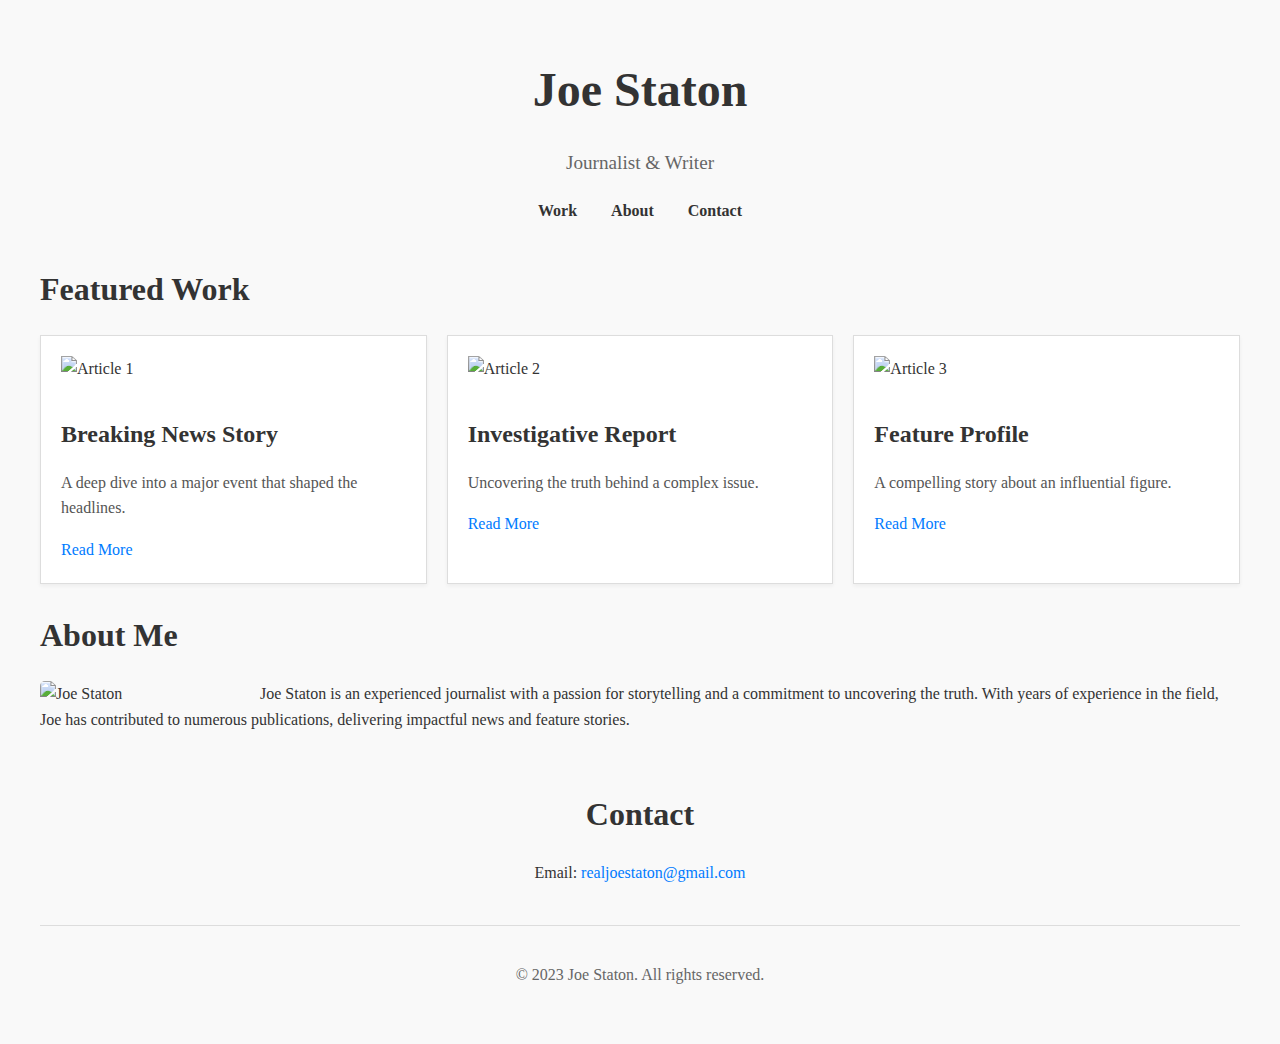
==== index.html @ 26c2cee4 "Create index.html" ====
<!DOCTYPE html>
<html lang="en">
<head>
    <meta charset="UTF-8">
    <meta name="viewport" content="width=device-width, initial-scale=1.0">
    <meta name="description" content="Portfolio of Joe Staton, a journalist and writer.">
    <title>Joe Staton - Journalism Portfolio</title>
    <link href="https://fonts.googleapis.com/css2?family=New+Spirit&display=swap" rel="stylesheet">
    <style>
        /* General Styles */
        body {
            font-family: 'New Spirit', serif;
            line-height: 1.6;
            color: #333;
            max-width: 1200px;
            margin: 0 auto;
            padding: 20px;
            background-color: #f9f9f9;
        }

        /* Header Styles */
        header {
            text-align: center;
            margin-bottom: 40px;
        }
        header h1 {
            font-size: 3em;
            margin-bottom: 10px;
        }
        header p {
            font-size: 1.2em;
            color: #666;
        }

        /* Navigation Styles */
        nav ul {
            list-style: none;
            padding: 0;
        }
        nav li {
            display: inline;
            margin: 0 15px;
        }
        nav a {
            text-decoration: none;
            color: #333;
            font-weight: bold;
        }
        nav a:hover {
            color: #007bff;
        }

        /* Section Headings */
        h2 {
            font-size: 2em;
            margin-bottom: 20px;
        }

        /* Featured Articles Grid */
        .grid {
            display: grid;
            grid-template-columns: repeat(auto-fit, minmax(300px, 1fr));
            gap: 20px;
        }
        .article-card {
            background: #fff;
            border: 1px solid #ddd;
            padding: 20px;
            box-shadow: 0 2px 4px rgba(0,0,0,0.05);
            transition: box-shadow 0.3s ease;
        }
        .article-card:hover {
            box-shadow: 0 4px 8px rgba(0,0,0,0.1);
        }
        .article-card img {
            width: 100%;
            height: auto;
            margin-bottom: 10px;
        }
        .article-card h3 {
            font-size: 1.5em;
            margin-bottom: 10px;
        }
        .article-card p {
            font-size: 1em;
            color: #555;
        }

        /* Links */
        a {
            color: #007bff;
            text-decoration: none;
        }
        a:hover {
            text-decoration: underline;
        }

        /* About Section */
        #about img {
            float: left;
            width: 200px;
            height: auto;
            margin-right: 20px;
            border-radius: 5px;
        }
        #about::after {
            content: "";
            display: table;
            clear: both;
        }

        /* Contact Section */
        #contact {
            text-align: center;
            margin-top: 40px;
        }

        /* Footer */
        footer {
            text-align: center;
            margin-top: 40px;
            padding: 20px;
            border-top: 1px solid #ddd;
            color: #666;
        }

        /* Responsive Design */
        @media (max-width: 600px) {
            body {
                padding: 10px;
            }
            header h1 {
                font-size: 2.5em;
            }
            h2 {
                font-size: 1.8em;
            }
            .article-card h3 {
                font-size: 1.3em;
            }
            nav li {
                display: block;
                margin: 10px 0;
            }
            #about img {
                float: none;
                margin: 0 auto 20px;
                display: block;
            }
        }
    </style>
</head>
<body>
    <!-- Header -->
    <header>
        <h1>Joe Staton</h1>
        <p>Journalist & Writer</p>
        <nav>
            <ul>
                <li><a href="#featured">Work</a></li>
                <li><a href="#about">About</a></li>
                <li><a href="#contact">Contact</a></li>
            </ul>
        </nav>
    </header>

    <!-- Featured Articles Section -->
    <section id="featured">
        <h2>Featured Work</h2>
        <div class="grid">
            <article class="article-card">
                <img src="article1.jpg" alt="Article 1">
                <h3>Breaking News Story</h3>
                <p>A deep dive into a major event that shaped the headlines.</p>
                <a href="#">Read More</a>
            </article>
            <article class="article-card">
                <img src="article2.jpg" alt="Article 2">
                <h3>Investigative Report</h3>
                <p>Uncovering the truth behind a complex issue.</p>
                <a href="#">Read More</a>
            </article>
            <article class="article-card">
                <img src="article3.jpg" alt="Article 3">
                <h3>Feature Profile</h3>
                <p>A compelling story about an influential figure.</p>
                <a href="#">Read More</a>
            </article>
        </div>
    </section>

    <!-- About Section -->
    <section id="about">
        <h2>About Me</h2>
        <img src="joe.jpg" alt="Joe Staton">
        <p>Joe Staton is an experienced journalist with a passion for storytelling and a commitment to uncovering the truth. With years of experience in the field, Joe has contributed to numerous publications, delivering impactful news and feature stories.</p>
    </section>

    <!-- Contact Section -->
    <section id="contact">
        <h2>Contact</h2>
        <p>Email: <a href="mailto:realjoestaton@gmail.com">realjoestaton@gmail.com</a></p>
    </section>

    <!-- Footer -->
    <footer>
        <p>© 2023 Joe Staton. All rights reserved.</p>
    </footer>
</body>
</html>
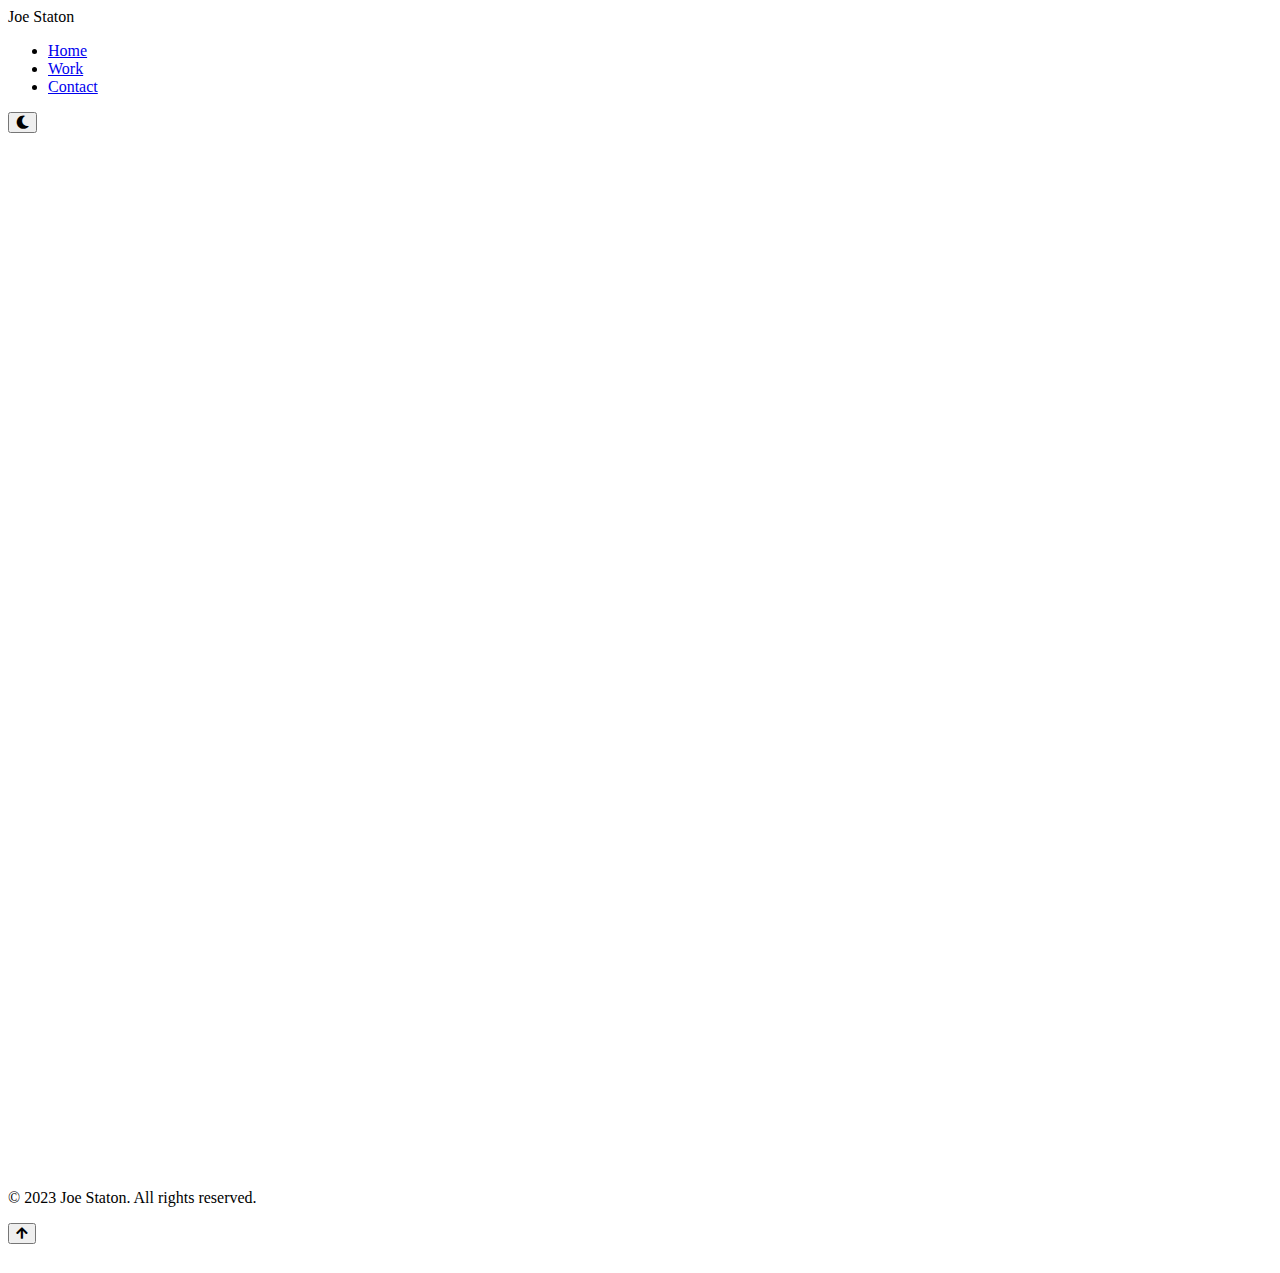
==== commit 3fbc8f27: "Update index.html" ====
--- a/index.html
+++ b/index.html
@@ -3,208 +3,88 @@
 <head>
     <meta charset="UTF-8">
     <meta name="viewport" content="width=device-width, initial-scale=1.0">
+    <title>Joe Staton - Journalism Portfolio</title>
     <meta name="description" content="Portfolio of Joe Staton, a journalist and writer.">
-    <title>Joe Staton - Journalism Portfolio</title>
-    <link href="https://fonts.googleapis.com/css2?family=New+Spirit&display=swap" rel="stylesheet">
-    <style>
-        /* General Styles */
-        body {
-            font-family: 'New Spirit', serif;
-            line-height: 1.6;
-            color: #333;
-            max-width: 1200px;
-            margin: 0 auto;
-            padding: 20px;
-            background-color: #f9f9f9;
-        }
-
-        /* Header Styles */
-        header {
-            text-align: center;
-            margin-bottom: 40px;
-        }
-        header h1 {
-            font-size: 3em;
-            margin-bottom: 10px;
-        }
-        header p {
-            font-size: 1.2em;
-            color: #666;
-        }
-
-        /* Navigation Styles */
-        nav ul {
-            list-style: none;
-            padding: 0;
-        }
-        nav li {
-            display: inline;
-            margin: 0 15px;
-        }
-        nav a {
-            text-decoration: none;
-            color: #333;
-            font-weight: bold;
-        }
-        nav a:hover {
-            color: #007bff;
-        }
-
-        /* Section Headings */
-        h2 {
-            font-size: 2em;
-            margin-bottom: 20px;
-        }
-
-        /* Featured Articles Grid */
-        .grid {
-            display: grid;
-            grid-template-columns: repeat(auto-fit, minmax(300px, 1fr));
-            gap: 20px;
-        }
-        .article-card {
-            background: #fff;
-            border: 1px solid #ddd;
-            padding: 20px;
-            box-shadow: 0 2px 4px rgba(0,0,0,0.05);
-            transition: box-shadow 0.3s ease;
-        }
-        .article-card:hover {
-            box-shadow: 0 4px 8px rgba(0,0,0,0.1);
-        }
-        .article-card img {
-            width: 100%;
-            height: auto;
-            margin-bottom: 10px;
-        }
-        .article-card h3 {
-            font-size: 1.5em;
-            margin-bottom: 10px;
-        }
-        .article-card p {
-            font-size: 1em;
-            color: #555;
-        }
-
-        /* Links */
-        a {
-            color: #007bff;
-            text-decoration: none;
-        }
-        a:hover {
-            text-decoration: underline;
-        }
-
-        /* About Section */
-        #about img {
-            float: left;
-            width: 200px;
-            height: auto;
-            margin-right: 20px;
-            border-radius: 5px;
-        }
-        #about::after {
-            content: "";
-            display: table;
-            clear: both;
-        }
-
-        /* Contact Section */
-        #contact {
-            text-align: center;
-            margin-top: 40px;
-        }
-
-        /* Footer */
-        footer {
-            text-align: center;
-            margin-top: 40px;
-            padding: 20px;
-            border-top: 1px solid #ddd;
-            color: #666;
-        }
-
-        /* Responsive Design */
-        @media (max-width: 600px) {
-            body {
-                padding: 10px;
-            }
-            header h1 {
-                font-size: 2.5em;
-            }
-            h2 {
-                font-size: 1.8em;
-            }
-            .article-card h3 {
-                font-size: 1.3em;
-            }
-            nav li {
-                display: block;
-                margin: 10px 0;
-            }
-            #about img {
-                float: none;
-                margin: 0 auto 20px;
-                display: block;
-            }
-        }
-    </style>
+    <meta property="og:title" content="Joe Staton - Journalism Portfolio">
+    <meta property="og:description" content="Explore the journalism work of Joe Staton.">
+    <meta property="og:image" content="images/og-image.jpg">
+    <meta property="og:url" content="https://yourdomain.com">
+    <link href="https://fonts.googleapis.com/css2?family=Newsreader&family=Open+Sans&display=swap" rel="stylesheet">
+    <link rel="stylesheet" href="css/style.css">
+    <link rel="stylesheet" href="https://cdnjs.cloudflare.com/ajax/libs/font-awesome/5.15.4/css/all.min.css">
+    <link href="https://unpkg.com/aos@2.3.1/dist/aos.css" rel="stylesheet">
 </head>
 <body>
-    <!-- Header -->
     <header>
-        <h1>Joe Staton</h1>
-        <p>Journalist & Writer</p>
         <nav>
+            <div class="logo">Joe Staton</div>
             <ul>
-                <li><a href="#featured">Work</a></li>
-                <li><a href="#about">About</a></li>
-                <li><a href="#contact">Contact</a></li>
+                <li><a href="index.html">Home</a></li>
+                <li><a href="work.html">Work</a></li>
+                <li><a href="contact.html">Contact</a></li>
             </ul>
+            <button id="dark-mode-toggle"><i class="fas fa-moon"></i></button>
         </nav>
     </header>
-
-    <!-- Featured Articles Section -->
-    <section id="featured">
-        <h2>Featured Work</h2>
-        <div class="grid">
-            <article class="article-card">
-                <img src="article1.jpg" alt="Article 1">
-                <h3>Breaking News Story</h3>
-                <p>A deep dive into a major event that shaped the headlines.</p>
-                <a href="#">Read More</a>
-            </article>
-            <article class="article-card">
-                <img src="article2.jpg" alt="Article 2">
-                <h3>Investigative Report</h3>
-                <p>Uncovering the truth behind a complex issue.</p>
-                <a href="#">Read More</a>
-            </article>
-            <article class="article-card">
-                <img src="article3.jpg" alt="Article 3">
-                <h3>Feature Profile</h3>
-                <p>A compelling story about an influential figure.</p>
-                <a href="#">Read More</a>
-            </article>
-        </div>
-    </section>
-
-    <!-- About Section -->
-    <section id="about">
-        <h2>About Me</h2>
-        <img src="joe.jpg" alt="Joe Staton">
-        <p>Joe Staton is an experienced journalist with a passion for storytelling and a commitment to uncovering the truth. With years of experience in the field, Joe has contributed to numerous publications, delivering impactful news and feature stories.</p>
-    </section>
-
-    <!-- Contact Section -->
-    <section id="contact">
-        <h2>Contact</h2>
-        <p>Email: <a href="mailto:realjoestaton@gmail.com">realjoestaton@gmail.com</a></p>
-    </section>
-
-    <!-- Footer -->
+    <main>
+        <section class="hero" data-aos="fade-in">
+            <div class="hero-content">
+                <h1>Joe Staton: Uncovering Stories That Matter</h1>
+                <p>Award-winning journalist with a passion for truth and storytelling.</p>
+            </div>
+        </section>
+        <section class="featured-article" data-aos="fade-up">
+            <h2>Featured Article</h2>
+            <div class="article-card large">
+                <img src="images/featured.jpg" alt="Featured Article">
+                <div class="content">
+                    <h3>Investigative Report on Urban Development</h3>
+                    <p>Publication Date: January 1, 2023</p>
+                    <p>An in-depth look at urban planning challenges...</p>
+                    <a href="https://example.com" target="_blank" class="btn">Read More</a>
+                </div>
+            </div>
+        </section>
+        <section class="recent-work" data-aos="fade-up">
+            <h2>Recent Work</h2>
+            <div class="grid">
+                <div class="article-card">
+                    <img src="images/article1.jpg" alt="Article 1">
+                    <h3>Feature Story: Community Voices</h3>
+                    <p>Publication Date: December 15, 2022</p>
+                    <p>Highlighting local heroes...</p>
+                    <a href="https://example.com" target="_blank" class="btn">Read More</a>
+                </div>
+                <div class="article-card">
+                    <img src="images/article2.jpg" alt="Article 2">
+                    <h3>Investigative Piece: Corruption Exposed</h3>
+                    <p>Publication Date: November 10, 2022</p>
+                    <p>Uncovering hidden truths...</p>
+                    <a href="https://example.com" target="_blank" class="btn">Read More</a>
+                </div>
+                <div class="article-card">
+                    <img src="images/article3.jpg" alt="Article 3">
+                    <h3>Profile: A Day in the Life</h3>
+                    <p>Publication Date: October 5, 2022</p>
+                    <p>A personal story...</p>
+                    <a href="https://example.com" target="_blank" class="btn">Read More</a>
+                </div>
+            </div>
+            <a href="work.html" class="btn">See All Work</a>
+        </section>
+        <section class="about" data-aos="fade-up">
+            <h2>About Me</h2>
+            <div class="about-content">
+                <img src="images/joe.jpg" alt="Joe Staton">
+                <p>Joe Staton is an experienced journalist with over 10 years in the field, specializing in investigative reporting and feature writing. His work has been published in major outlets like The New York Times and The Washington Post.</p>
+            </div>
+        </section>
+    </main>
     <footer>
-        <p>© 2023 Joe Staton. All rights reserved.</p>
+        <p>&copy; 2023 Joe Staton. All rights reserved.</p>
     </footer>
+    <button id="back-to-top"><i class="fas fa-arrow-up"></i></button>
+    <script src="https://unpkg.com/aos@2.3.1/dist/aos.js"></script>
+    <script src="js/script.js"></script>
 </body>
 </html>
